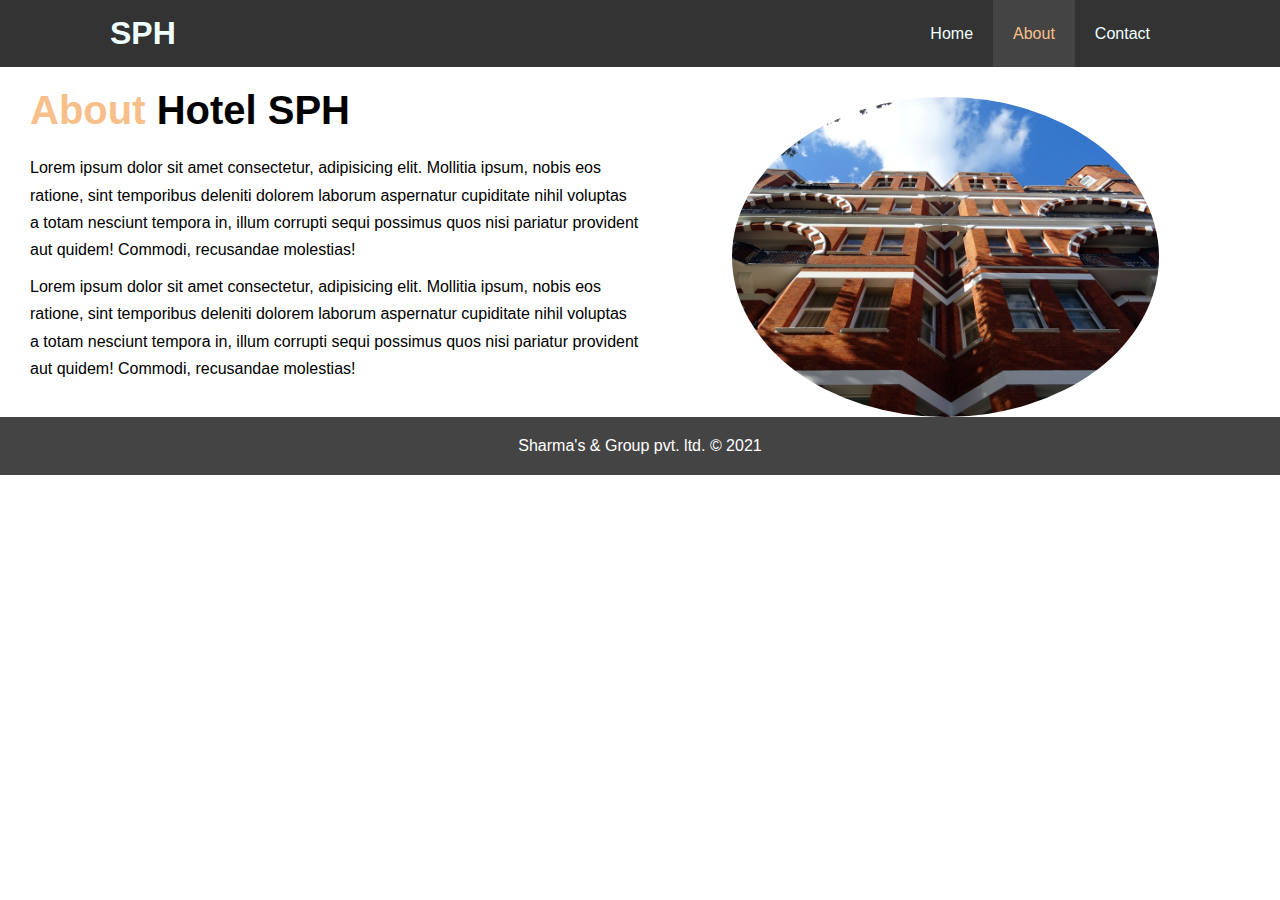
==== about.html @ 5d4c4b84 "Added home page" ====
<!DOCTYPE html>
<html lang="en">
  <head>
    <meta charset="UTF-8" />
    <meta name="viewport" content="width=device-width, initial-scale=1.0" />
    <meta name="description" content="Five star hotel & palace at Virar" />
    <meta
      name="keyword"
      content="hotel, 5 star, virar, virar hotel, oyo virar, best hotel"
    />
    <link rel="stylesheet" href="./css/style.css" />
    <title>SPH | 5 Star</title>
  </head>

  <body>
    <header>
      <!-- nav bar -->
      <nav id="navbar">
        <div class="container">
          <h1 id="logo"><a href="index.html">SPH</a></h1>
          <ul>
            <li><a href="index.html">Home</a></li>
            <li><a class="current" href="about.html">About</a></li>
            <li><a href="contact.html">Contact</a></li>
          </ul>
        </div>
      </nav>

      <div class="clr"></div>

      <!-- About -->
      <section class="about-info">
          <div class="left-info">
              <h1><span class="text-primary">About</span> Hotel SPH</h1>
              <p>Lorem ipsum dolor sit amet consectetur, adipisicing elit. Mollitia ipsum, nobis eos ratione, sint temporibus deleniti dolorem laborum aspernatur cupiditate nihil voluptas a totam nesciunt tempora in, illum corrupti sequi possimus quos nisi pariatur provident aut quidem! Commodi, recusandae molestias!</p>
              <p>Lorem ipsum dolor sit amet consectetur, adipisicing elit. Mollitia ipsum, nobis eos ratione, sint temporibus deleniti dolorem laborum aspernatur cupiditate nihil voluptas a totam nesciunt tempora in, illum corrupti sequi possimus quos nisi pariatur provident aut quidem! Commodi, recusandae molestias!</p>
          </div>
          <div class="right-info">
              <img src="/image/photo-2.jpg" alt="hotel image">
          </div>
      </section>

      <div class="clr"></div>

    <!-- footer -->
    <footer id="main-footer">
        <p>Sharma's & Group pvt. ltd. &copy; 2021</p>
    </footer>

  </body>
</html>
---- css/style.css ----
/* Reset */
*{
    box-sizing: border-box;
    margin: 0;
    padding: 0;
}

.clr{
    clear: both;
}

/* Main Styling */
html, body{
    font-family: 'Segoe UI', Tahoma, Geneva, Verdana, sans-serif;
    line-height: 1.7em;
}

a{
    color: #333333;
    text-decoration: none;
}

h1,h2,h3{
    padding-bottom: 20px;
}

p{
    margin: 10px 0px;
    
}

/* Utility Container */

.container{
    margin: auto;
    max-width: 1100px;
    padding: 0px 20px;
    overflow: auto;
}

.text-primary{
    color: #f7c08a;
}

.btn{
    display: inline-block;
    background-color: #333;
    color: white;
    margin-top: 10px;
    padding: 10px 15px;
    padding-bottom: 10px;
    text-align: center;
}

.btn:hover{
    background-color: #f7c08a ;
    color: #333;
}

.btn-secondary{
    display: inline-block;
    background-color: #fff ;
    color: #333;
    
    margin-top: 10px;
    padding: 10px 15px;
    padding-bottom: 10px;
    text-align: center;
}

.btn-secondary:hover{
    background-color: #f7c08a;
    color: white;
}

.bg-dark{
    background-color: #333;
    color: #fff;
}

/* Navbar */
#navbar{
    background-color: #333;
    overflow: auto;
}

#navbar a{
    color: azure;
   
}

#navbar h1{
    float: left;
    padding-top: 20px;
}

#navbar ul{
    float: right;
    list-style-type: none;
}

#navbar ul li{
    float: left;
}

#navbar ul li a{
    display: block;
    padding: 20px;
    text-align: center;
}

#navbar ul li a:hover, #navbar ul li a.current{
    background-color: #444;
    color: #f7c08a;
}

/* Showcase */

#showcase{
    background: url('/image/showcase.jpg') no-repeat center center/cover;
    height: 600px;
    overflow: hidden;
}

#showcase .showcase-content{
    text-align: center;
    color: white;
    padding-top: 200px;
}

#showcase .showcase-content h1{
    font-size: 60px;
}

#showcase .showcase-content p{
    font-size: 18px;
    line-height: 1.7em;
}

/* Home info */
#home-info{
    height: 400px;
}

#home-info .info-img{
    float: left;
    width: 50%;
    background: url(/image/photo-1.jpg) no-repeat;
    min-height: 100%;
}

#home-info .info-content{
    float: right;
    width: 50%;
    height: 100%;
    text-align: center;
    padding: 50px 30px;
    overflow: hidden;

}

/* Features */

.box{
    float: left;
    width: 33.3%;
    text-align: center;
    padding: 20px;
}

#features .box h3{
    padding-top: 8px;
}


/* About */
.about-info{
    padding: 30px;

}

.about-info .left-info{
    float: left;
    width: 50%;
}

.about-info .left-info h1{
    font-size: 40px;
}

.about-info .right-info{
    float: right;
    width: 50%;
}

.about-info .right-info{
    float: right;
    width: 50%;
} 

.about-info .right-info img{
    display: block;
    margin: auto;
    width: 70%;
    border-radius: 50%;
}   

/* Footer */

#main-footer{
    background-color: #444;
    color: #fff;
    padding: 5px;
    text-align: center;
}
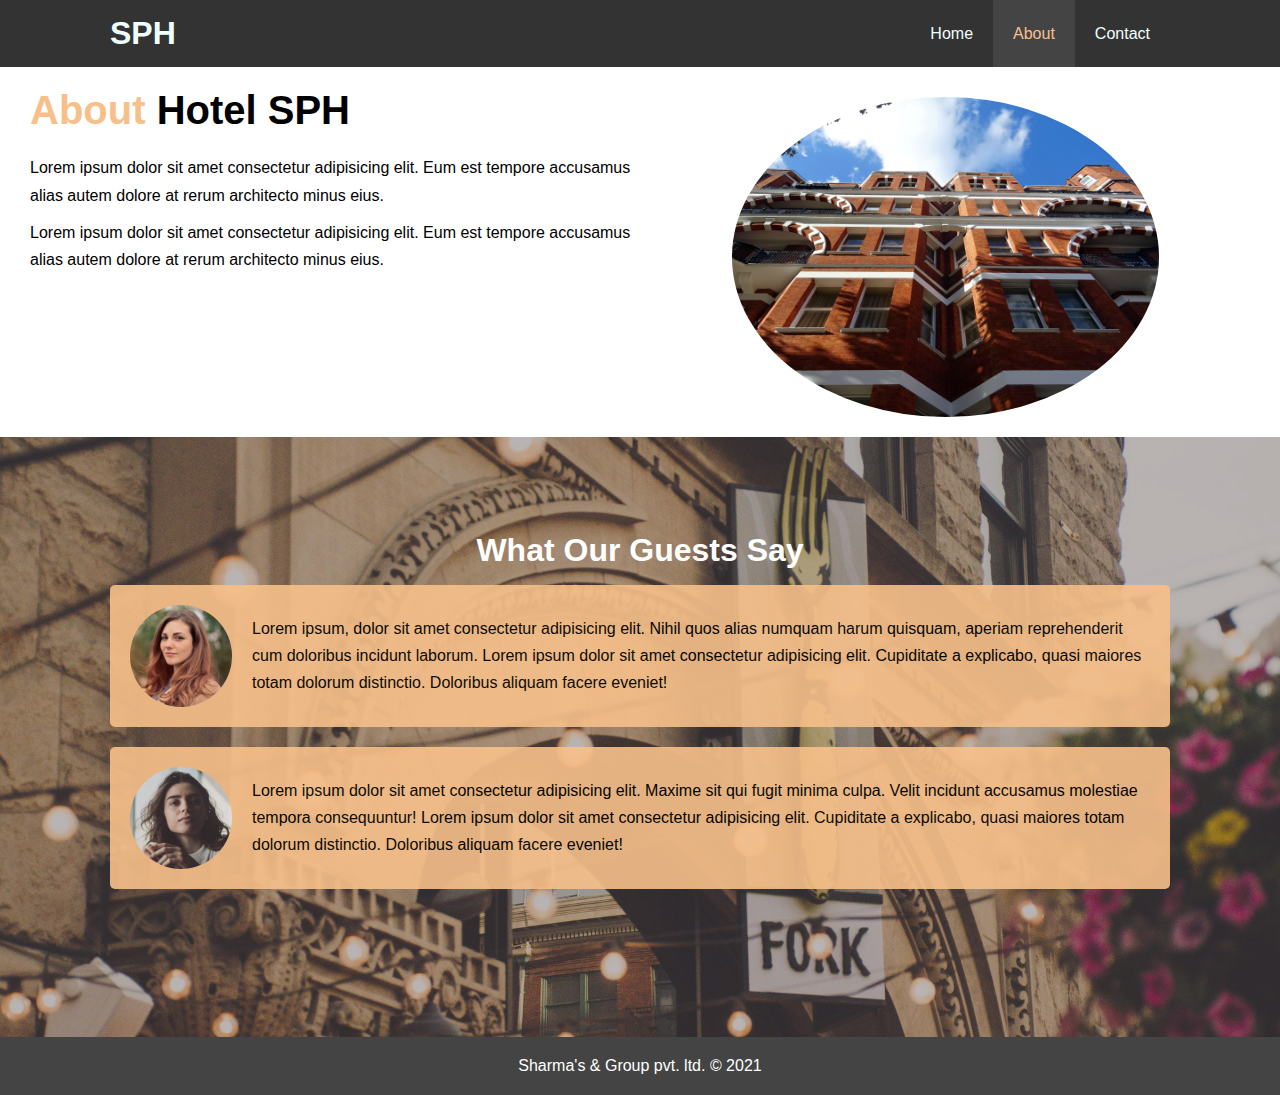
==== commit 4bc12d77: "Added Testimonial Part in About page. Not Responsive" ====
--- a/about.html
+++ b/about.html
@@ -32,15 +32,33 @@
       <section class="about-info">
           <div class="left-info">
               <h1><span class="text-primary">About</span> Hotel SPH</h1>
-              <p>Lorem ipsum dolor sit amet consectetur, adipisicing elit. Mollitia ipsum, nobis eos ratione, sint temporibus deleniti dolorem laborum aspernatur cupiditate nihil voluptas a totam nesciunt tempora in, illum corrupti sequi possimus quos nisi pariatur provident aut quidem! Commodi, recusandae molestias!</p>
-              <p>Lorem ipsum dolor sit amet consectetur, adipisicing elit. Mollitia ipsum, nobis eos ratione, sint temporibus deleniti dolorem laborum aspernatur cupiditate nihil voluptas a totam nesciunt tempora in, illum corrupti sequi possimus quos nisi pariatur provident aut quidem! Commodi, recusandae molestias!</p>
-          </div>
+              <p>Lorem ipsum dolor sit amet consectetur adipisicing elit. Eum est tempore accusamus alias autem dolore at rerum architecto minus eius.</p>
+              <p>Lorem ipsum dolor sit amet consectetur adipisicing elit. Eum est tempore accusamus alias autem dolore at rerum architecto minus eius.</p>
+            </div>
           <div class="right-info">
               <img src="/image/photo-2.jpg" alt="hotel image">
           </div>
       </section>
 
       <div class="clr"></div>
+
+      <!-- About - Testimonials -->
+      <section id="testimonials" class="py-3">
+        <div class="container">
+          <h2>What Our Guests Say</h2>
+          <!-- testomnial>image>p -->
+          <div class="testimonial bg-primary">
+            <img src="image/person-1.jpg" alt="">
+            <p>Lorem ipsum, dolor sit amet consectetur adipisicing elit. Nihil quos alias numquam harum quisquam, aperiam reprehenderit cum doloribus incidunt laborum. Lorem ipsum dolor sit amet consectetur adipisicing elit. Cupiditate a explicabo, quasi maiores totam dolorum distinctio. Doloribus aliquam facere eveniet!</p>
+          </div>
+          <div class="clr"></div>
+          <div class="testimonial bg-primary">
+            <img src="image/person-2.jpg" alt="">
+            <p>Lorem ipsum dolor sit amet consectetur adipisicing elit. Maxime sit qui fugit minima culpa. Velit incidunt accusamus molestiae tempora consequuntur! Lorem ipsum dolor sit amet consectetur adipisicing elit. Cupiditate a explicabo, quasi maiores totam dolorum distinctio. Doloribus aliquam facere eveniet!</p>
+          </div>
+          <div class="clr"></div>
+        </div>
+      </section>
 
     <!-- footer -->
     <footer id="main-footer">
--- a/css/style.css
+++ b/css/style.css
@@ -40,6 +40,9 @@
 
 .text-primary{
     color: #f7c08a;
+}
+.bg-primary{
+    background-color: #f7c08a;
 }
 
 .btn{
@@ -176,7 +179,6 @@
 /* About */
 .about-info{
     padding: 30px;
-
 }
 
 .about-info .left-info{
@@ -203,11 +205,49 @@
     margin: auto;
     width: 70%;
     border-radius: 50%;
-}   
+    margin-bottom: 20px;
+} 
+
+/* About - Testomonials */
+
+#testimonials{
+    background: url('/image/test-bg.jpg') no-repeat center center/cover;
+    height: 600px;
+}
+
+#testimonials h2{
+    color: white;
+    font-size: 32px;
+    text-align: center;
+    padding-top: 100px;
+}
+
+#testimonials .testimonial{
+    width: 100%;
+    padding: 20px;
+    margin-bottom: 20px;
+    border-radius: 5px;
+    opacity: 0.9;
+    overflow: hidden;
+}
+
+#testimonials .testimonial img{
+    width: 10%;
+    border-radius: 50%;
+    float: left;
+    margin-right: 20px;
+}
+
+#testimonials .testimonial p{
+    /* float: right;
+    width: 90%; */
+}
+
 
 /* Footer */
 
 #main-footer{
+    
     background-color: #444;
     color: #fff;
     padding: 5px;
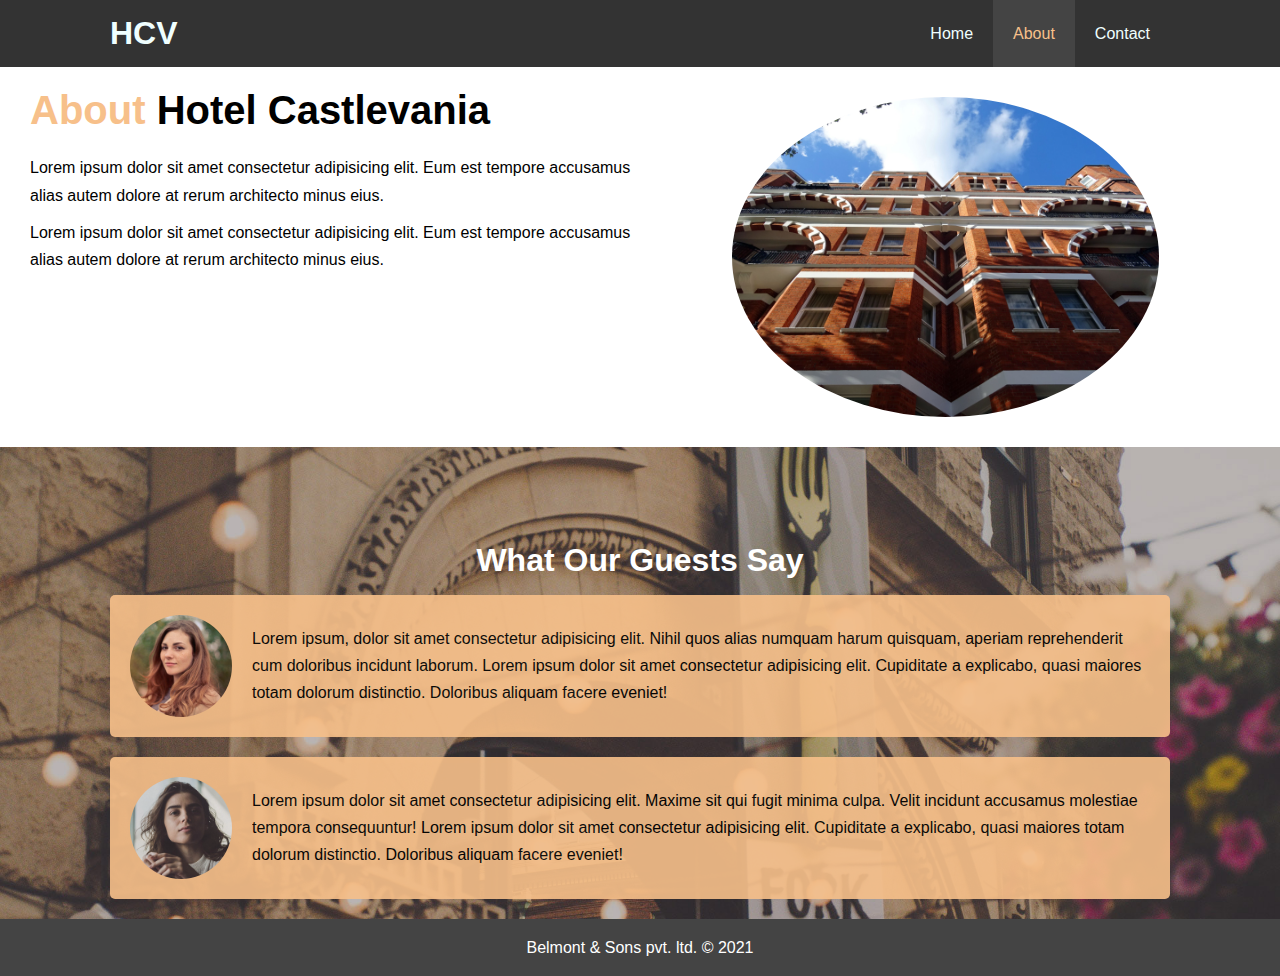
==== commit 31105d5c: "Changed title and footer" ====
--- a/about.html
+++ b/about.html
@@ -9,7 +9,7 @@
       content="hotel, 5 star, virar, virar hotel, oyo virar, best hotel"
     />
     <link rel="stylesheet" href="./css/style.css" />
-    <title>SPH | 5 Star</title>
+    <title>HCV | 5 Star</title>
   </head>
 
   <body>
@@ -17,7 +17,7 @@
       <!-- nav bar -->
       <nav id="navbar">
         <div class="container">
-          <h1 id="logo"><a href="index.html">SPH</a></h1>
+          <h1 id="logo"><a href="index.html">HCV</a></h1>
           <ul>
             <li><a href="index.html">Home</a></li>
             <li><a class="current" href="about.html">About</a></li>
@@ -31,16 +31,17 @@
       <!-- About -->
       <section class="about-info">
           <div class="left-info">
-              <h1><span class="text-primary">About</span> Hotel SPH</h1>
+              <h1><span class="text-primary">About</span> Hotel Castlevania</h1>
               <p>Lorem ipsum dolor sit amet consectetur adipisicing elit. Eum est tempore accusamus alias autem dolore at rerum architecto minus eius.</p>
               <p>Lorem ipsum dolor sit amet consectetur adipisicing elit. Eum est tempore accusamus alias autem dolore at rerum architecto minus eius.</p>
             </div>
           <div class="right-info">
               <img src="/image/photo-2.jpg" alt="hotel image">
           </div>
+          <div class="clr"></div>
       </section>
 
-      <div class="clr"></div>
+      
 
       <!-- About - Testimonials -->
       <section id="testimonials" class="py-3">
@@ -62,7 +63,7 @@
 
     <!-- footer -->
     <footer id="main-footer">
-        <p>Sharma's & Group pvt. ltd. &copy; 2021</p>
+        <p>Belmont & Sons pvt. ltd. &copy; 2021</p>
     </footer>
 
   </body>
--- a/css/style.css
+++ b/css/style.css
@@ -205,14 +205,13 @@
     margin: auto;
     width: 70%;
     border-radius: 50%;
-    margin-bottom: 20px;
 } 
 
 /* About - Testomonials */
 
 #testimonials{
     background: url('/image/test-bg.jpg') no-repeat center center/cover;
-    height: 600px;
+    height: auto;
 }
 
 #testimonials h2{
@@ -239,8 +238,7 @@
 }
 
 #testimonials .testimonial p{
-    /* float: right;
-    width: 90%; */
+    overflow: hidden;
 }
 
 
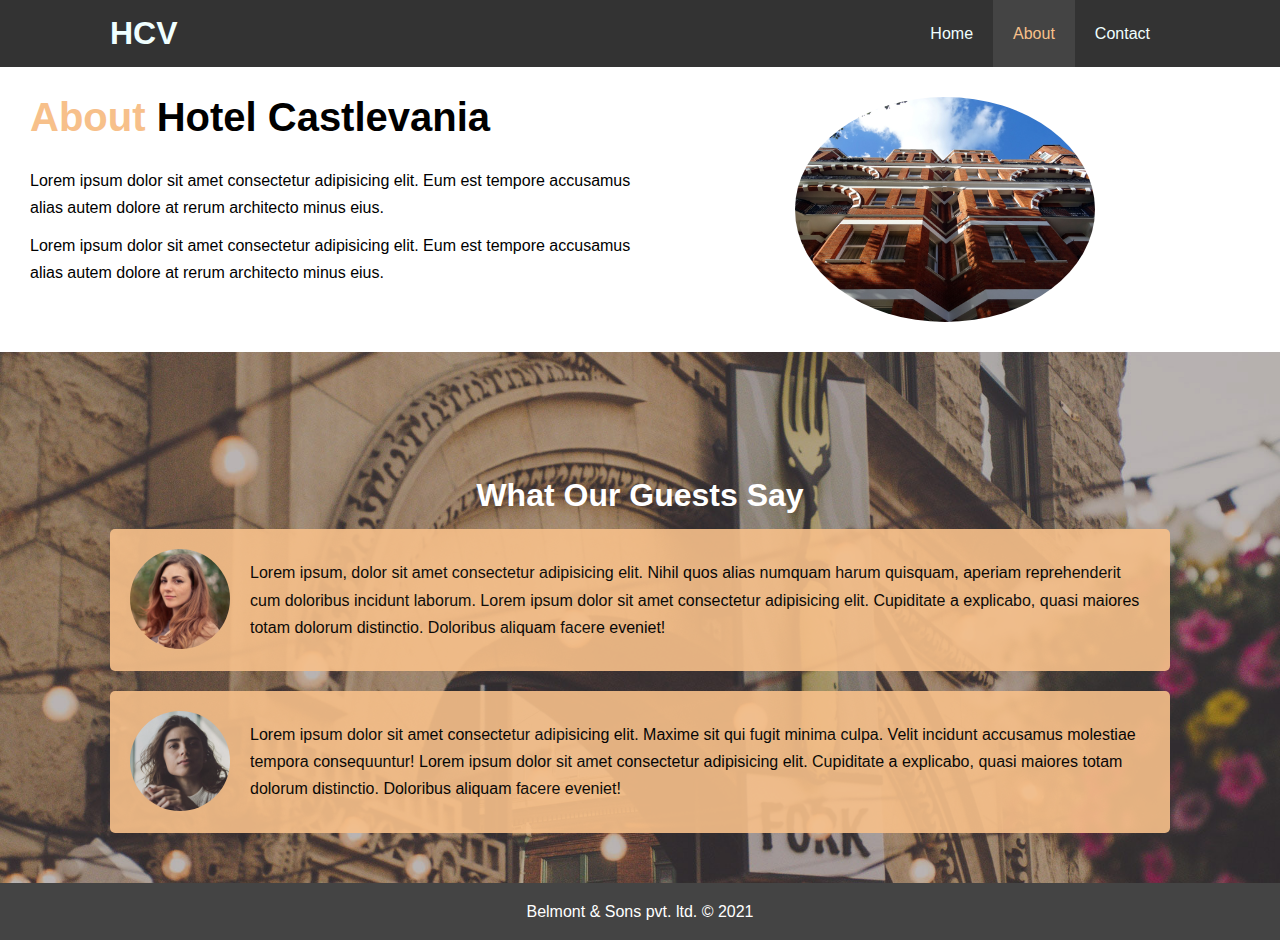
==== commit 89dd839e: "Added media query for mobile & Tablet view for all pages" ====
--- a/about.html
+++ b/about.html
@@ -1,70 +1,76 @@
 <!DOCTYPE html>
 <html lang="en">
-  <head>
-    <meta charset="UTF-8" />
-    <meta name="viewport" content="width=device-width, initial-scale=1.0" />
-    <meta name="description" content="Five star hotel & palace at Virar" />
-    <meta
-      name="keyword"
-      content="hotel, 5 star, virar, virar hotel, oyo virar, best hotel"
-    />
-    <link rel="stylesheet" href="./css/style.css" />
-    <title>HCV | 5 Star</title>
-  </head>
 
-  <body>
-    <header>
-      <!-- nav bar -->
-      <nav id="navbar">
-        <div class="container">
-          <h1 id="logo"><a href="index.html">HCV</a></h1>
-          <ul>
-            <li><a href="index.html">Home</a></li>
-            <li><a class="current" href="about.html">About</a></li>
-            <li><a href="contact.html">Contact</a></li>
-          </ul>
+<head>
+  <meta charset="UTF-8" />
+  <meta name="viewport" content="width=device-width, initial-scale=1.0" />
+  <meta name="description" content="Five star hotel & palace at Virar" />
+  <meta name="keyword" content="hotel, 5 star, virar, virar hotel, oyo virar, best hotel" />
+  <link rel="stylesheet" href="./css/style.css" />
+  <link rel="stylesheet" media="screen and (max-width:768px)" href="/css/mobile.css">
+  <title>HCV | 5 Star</title>
+</head>
+
+<body>
+  <header>
+    <!-- nav bar -->
+    <nav id="navbar">
+      <div class="container">
+        <h1 id="logo"><a href="index.html">HCV</a></h1>
+        <ul>
+          <li><a href="index.html">Home</a></li>
+          <li><a class="current" href="about.html">About</a></li>
+          <li><a href="contact.html">Contact</a></li>
+        </ul>
+      </div>
+    </nav>
+
+    <div class="clr"></div>
+
+    <!-- About -->
+    <section class="about-info">
+      <div class="left-info">
+        <h1><span class="text-primary">About</span> Hotel Castlevania</h1>
+        <p>Lorem ipsum dolor sit amet consectetur adipisicing elit. Eum est tempore accusamus alias autem dolore at
+          rerum architecto minus eius.</p>
+        <p>Lorem ipsum dolor sit amet consectetur adipisicing elit. Eum est tempore accusamus alias autem dolore at
+          rerum architecto minus eius.</p>
+      </div>
+      <div class="right-info">
+        <img src="/image/photo-2.jpg" alt="hotel image">
+      </div>
+      <div class="clr"></div>
+    </section>
+
+
+
+    <!-- About - Testimonials -->
+    <section id="testimonials" class="py-3">
+      <div class="container">
+        <h2>What Our Guests Say</h2>
+        <!-- testomnial>image>p -->
+        <div class="testimonial bg-primary">
+          <img src="image/person-1.jpg" alt="">
+          <p>Lorem ipsum, dolor sit amet consectetur adipisicing elit. Nihil quos alias numquam harum quisquam, aperiam
+            reprehenderit cum doloribus incidunt laborum. Lorem ipsum dolor sit amet consectetur adipisicing elit.
+            Cupiditate a explicabo, quasi maiores totam dolorum distinctio. Doloribus aliquam facere eveniet!</p>
         </div>
-      </nav>
-
-      <div class="clr"></div>
-
-      <!-- About -->
-      <section class="about-info">
-          <div class="left-info">
-              <h1><span class="text-primary">About</span> Hotel Castlevania</h1>
-              <p>Lorem ipsum dolor sit amet consectetur adipisicing elit. Eum est tempore accusamus alias autem dolore at rerum architecto minus eius.</p>
-              <p>Lorem ipsum dolor sit amet consectetur adipisicing elit. Eum est tempore accusamus alias autem dolore at rerum architecto minus eius.</p>
-            </div>
-          <div class="right-info">
-              <img src="/image/photo-2.jpg" alt="hotel image">
-          </div>
-          <div class="clr"></div>
-      </section>
-
-      
-
-      <!-- About - Testimonials -->
-      <section id="testimonials" class="py-3">
-        <div class="container">
-          <h2>What Our Guests Say</h2>
-          <!-- testomnial>image>p -->
-          <div class="testimonial bg-primary">
-            <img src="image/person-1.jpg" alt="">
-            <p>Lorem ipsum, dolor sit amet consectetur adipisicing elit. Nihil quos alias numquam harum quisquam, aperiam reprehenderit cum doloribus incidunt laborum. Lorem ipsum dolor sit amet consectetur adipisicing elit. Cupiditate a explicabo, quasi maiores totam dolorum distinctio. Doloribus aliquam facere eveniet!</p>
-          </div>
-          <div class="clr"></div>
-          <div class="testimonial bg-primary">
-            <img src="image/person-2.jpg" alt="">
-            <p>Lorem ipsum dolor sit amet consectetur adipisicing elit. Maxime sit qui fugit minima culpa. Velit incidunt accusamus molestiae tempora consequuntur! Lorem ipsum dolor sit amet consectetur adipisicing elit. Cupiditate a explicabo, quasi maiores totam dolorum distinctio. Doloribus aliquam facere eveniet!</p>
-          </div>
-          <div class="clr"></div>
+        <div class="clr"></div>
+        <div class="testimonial bg-primary">
+          <img src="image/person-2.jpg" alt="">
+          <p>Lorem ipsum dolor sit amet consectetur adipisicing elit. Maxime sit qui fugit minima culpa. Velit incidunt
+            accusamus molestiae tempora consequuntur! Lorem ipsum dolor sit amet consectetur adipisicing elit.
+            Cupiditate a explicabo, quasi maiores totam dolorum distinctio. Doloribus aliquam facere eveniet!</p>
         </div>
-      </section>
+        <div class="clr"></div>
+      </div>
+    </section>
 
     <!-- footer -->
     <footer id="main-footer">
-        <p>Belmont & Sons pvt. ltd. &copy; 2021</p>
+      <p>Belmont & Sons pvt. ltd. &copy; 2021</p>
     </footer>
 
-  </body>
-</html>
+</body>
+
+</html>--- a/css/style.css
+++ b/css/style.css
@@ -38,12 +38,23 @@
     overflow: auto;
 }
 
+.py-3{
+    padding: 30px 0px;
+}
+
 .text-primary{
     color: #f7c08a;
 }
+
 .bg-primary{
     background-color: #f7c08a;
 }
+
+.bg-secondary{
+    background-color:#fff;
+}
+
+
 
 .btn{
     display: inline-block;
@@ -92,9 +103,10 @@
    
 }
 
-#navbar h1{
+#navbar #logo{
     float: left;
     padding-top: 20px;
+    font-size: 2rem;
 }
 
 #navbar ul{
@@ -121,7 +133,7 @@
 
 #showcase{
     background: url('/image/showcase.jpg') no-repeat center center/cover;
-    height: 600px;
+    height: auto;
     overflow: hidden;
 }
 
@@ -129,6 +141,7 @@
     text-align: center;
     color: white;
     padding-top: 200px;
+    padding-bottom: 100px;
 }
 
 #showcase .showcase-content h1{
@@ -163,6 +176,7 @@
 }
 
 /* Features */
+/* Boxes */
 
 .box{
     float: left;
@@ -184,16 +198,14 @@
 .about-info .left-info{
     float: left;
     width: 50%;
+    
 }
 
 .about-info .left-info h1{
     font-size: 40px;
-}
-
-.about-info .right-info{
-    float: right;
-    width: 50%;
-}
+    line-height: 2.5rem;
+}
+
 
 .about-info .right-info{
     float: right;
@@ -203,7 +215,10 @@
 .about-info .right-info img{
     display: block;
     margin: auto;
+    /* width: 70%; */
     width: 70%;
+    min-width: 200px;
+    max-width: 300px;
     border-radius: 50%;
 } 
 
@@ -231,7 +246,7 @@
 }
 
 #testimonials .testimonial img{
-    width: 10%;
+    width: 100px;
     border-radius: 50%;
     float: left;
     margin-right: 20px;
@@ -240,6 +255,57 @@
 #testimonials .testimonial p{
     overflow: hidden;
 }
+
+/* Contact */
+#contact-form h1{
+    margin-top: 20px;
+}
+
+#contact-form p{
+    margin-top: -10px;
+}
+
+#contact-form .form-group{
+    margin-bottom: 20px;
+}
+
+#contact-form label{
+    display: block;
+}
+
+#contact-form input,
+#contact-form textarea{
+    width: 100%;
+    padding: 10px;
+    border: 1px solid #dddddd
+}
+
+#contact-form textarea{
+    height: 200px;
+}
+
+#contact-form button{
+   margin-top: -10px;
+   margin-bottom: 20px;
+   width: 20%;
+}
+
+#contact-form input:focus,
+#contact-form textarea:focus{
+    outline:none;
+    border-color: #f7c08a;
+}
+
+/* Contact Info */
+#contact-info .box h3{
+    padding-bottom: 0px;
+}
+
+#contact-info .box p{
+    margin-top: 0px;
+}
+
+
 
 
 /* Footer */
--- a/css/mobile.css
+++ b/css/mobile.css
@@ -0,0 +1,105 @@
+/* nav bar */
+#navbar .container{
+    width: 100%;
+    padding: 0px;
+}
+
+#navbar #logo{
+    float: none;
+    padding-top: 20px;
+    text-align: center;
+}
+
+#navbar ul, #navbar ul li{
+    float: none;
+}
+
+#navbar ul li a{
+    display: block;
+    width: 100%;
+    padding: 5px;
+    text-align: center;
+    border-bottom: 1px solid rgba(116, 114, 114, 0.726);
+}
+
+#navbar ul li:last-child a{
+    border-bottom: none
+}
+
+#navbar ul li:first-child a{
+    border-top: 1px solid rgba(116, 114, 114, 0.726);
+}
+
+/* showcase */
+#showcase .showcase-content{
+    text-align: center;
+    color: white;
+    padding-top: 100px;
+    padding-bottom: 100px;
+}
+
+#showcase .showcase-content h1{
+    font-size: 60px;
+    line-height: 1em;
+}
+
+/* Home info */
+#home-info{
+    height: auto;
+}
+
+#home-info .info-img{
+    float: none;
+    display: none;
+}
+
+#home-info .info-content{
+    float: none;
+    width: 100%;
+    /* height: 100%; */
+    text-align: center;
+    padding: 50px 30px;
+    overflow: hidden;
+}
+
+/* Boxes */
+.box{
+    float: none;
+    width: 100%;
+    text-align: center;
+    padding: 20px;
+}
+
+#features .box h3{
+    padding-bottom: 0px;
+}
+
+
+/* About */
+.about-info .right-info,
+.about-info .left-info{
+    float: none;
+    width: 100%;
+    text-align: center;
+}
+
+.about-info .left-info h1{
+    line-height: 2.5rem;
+}
+
+
+
+
+
+/* Contact Info */
+#contact-info .box{
+    border-bottom: 1px solid rgba(116, 114, 114, 0.151);
+}
+
+#contact-info .box h3{
+    padding-bottom: 0px;
+}
+
+#contact-info .box p{
+    margin-top: 0px;
+}